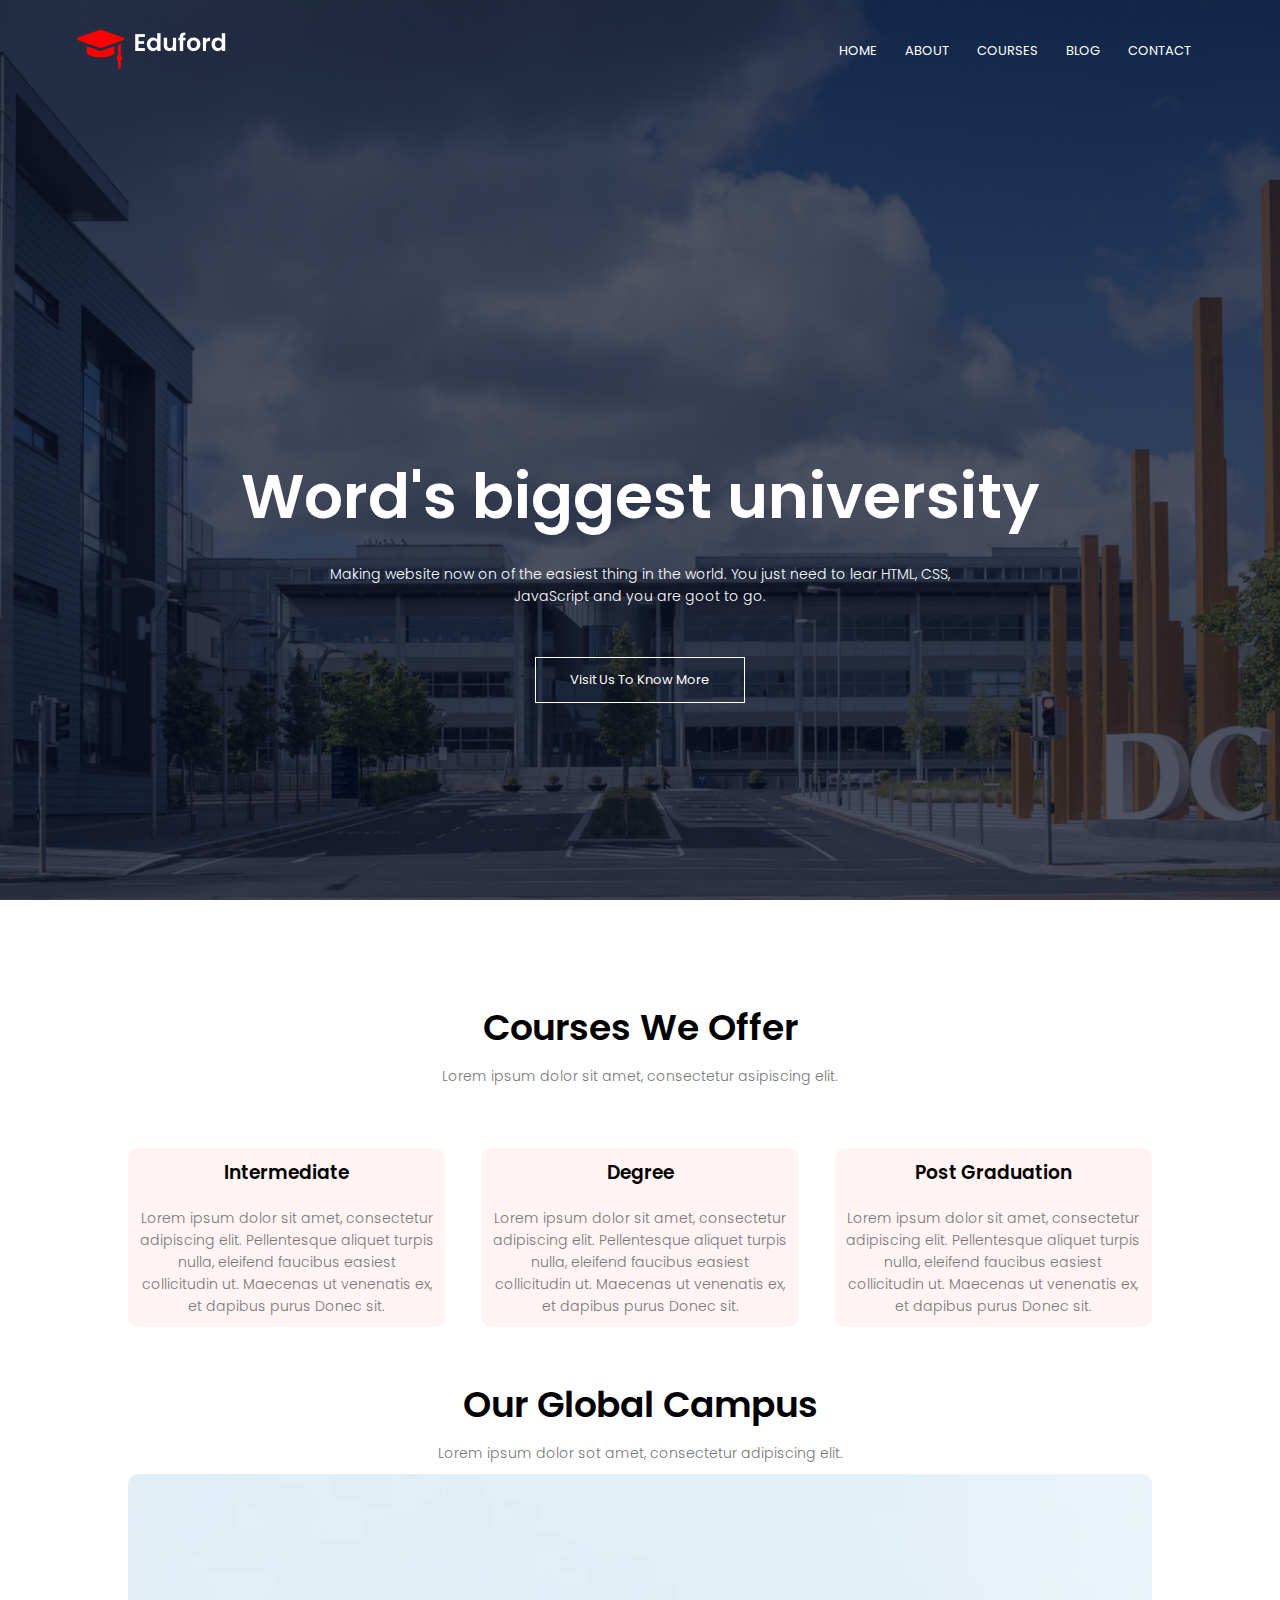
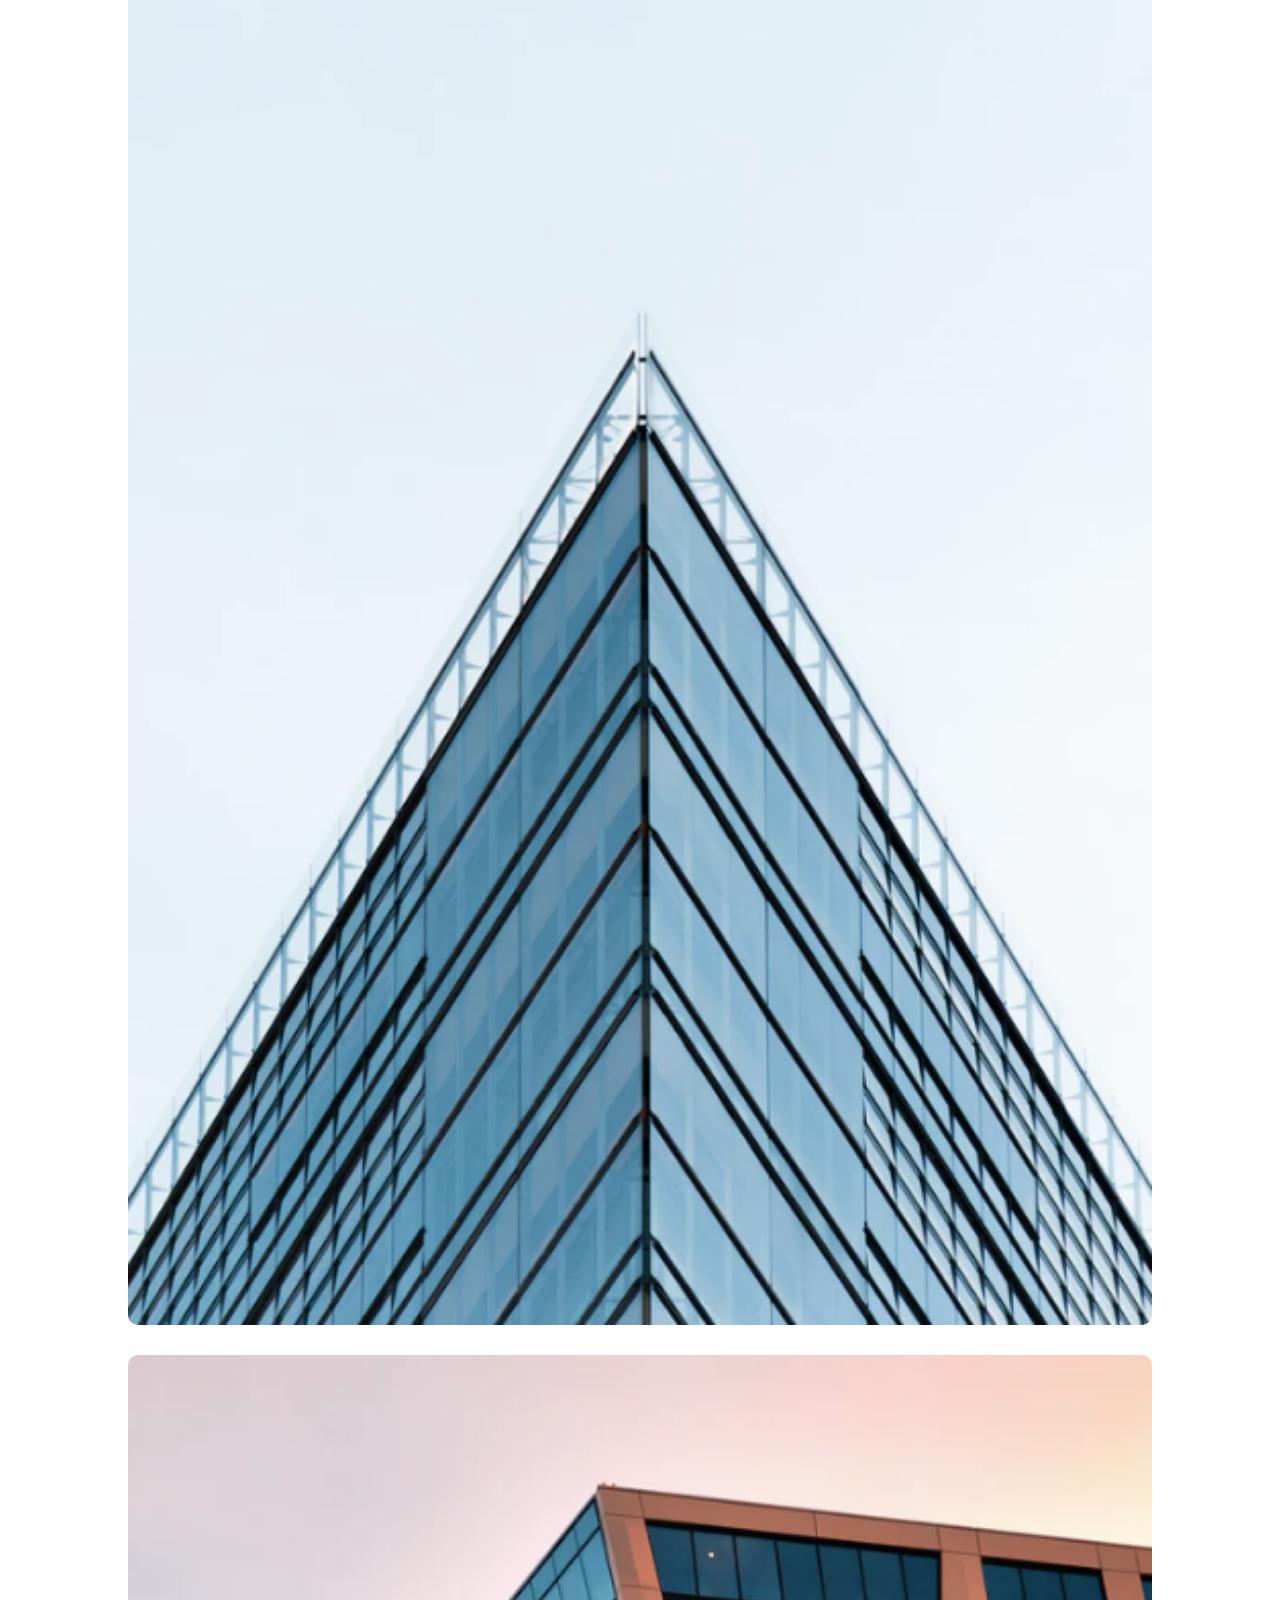
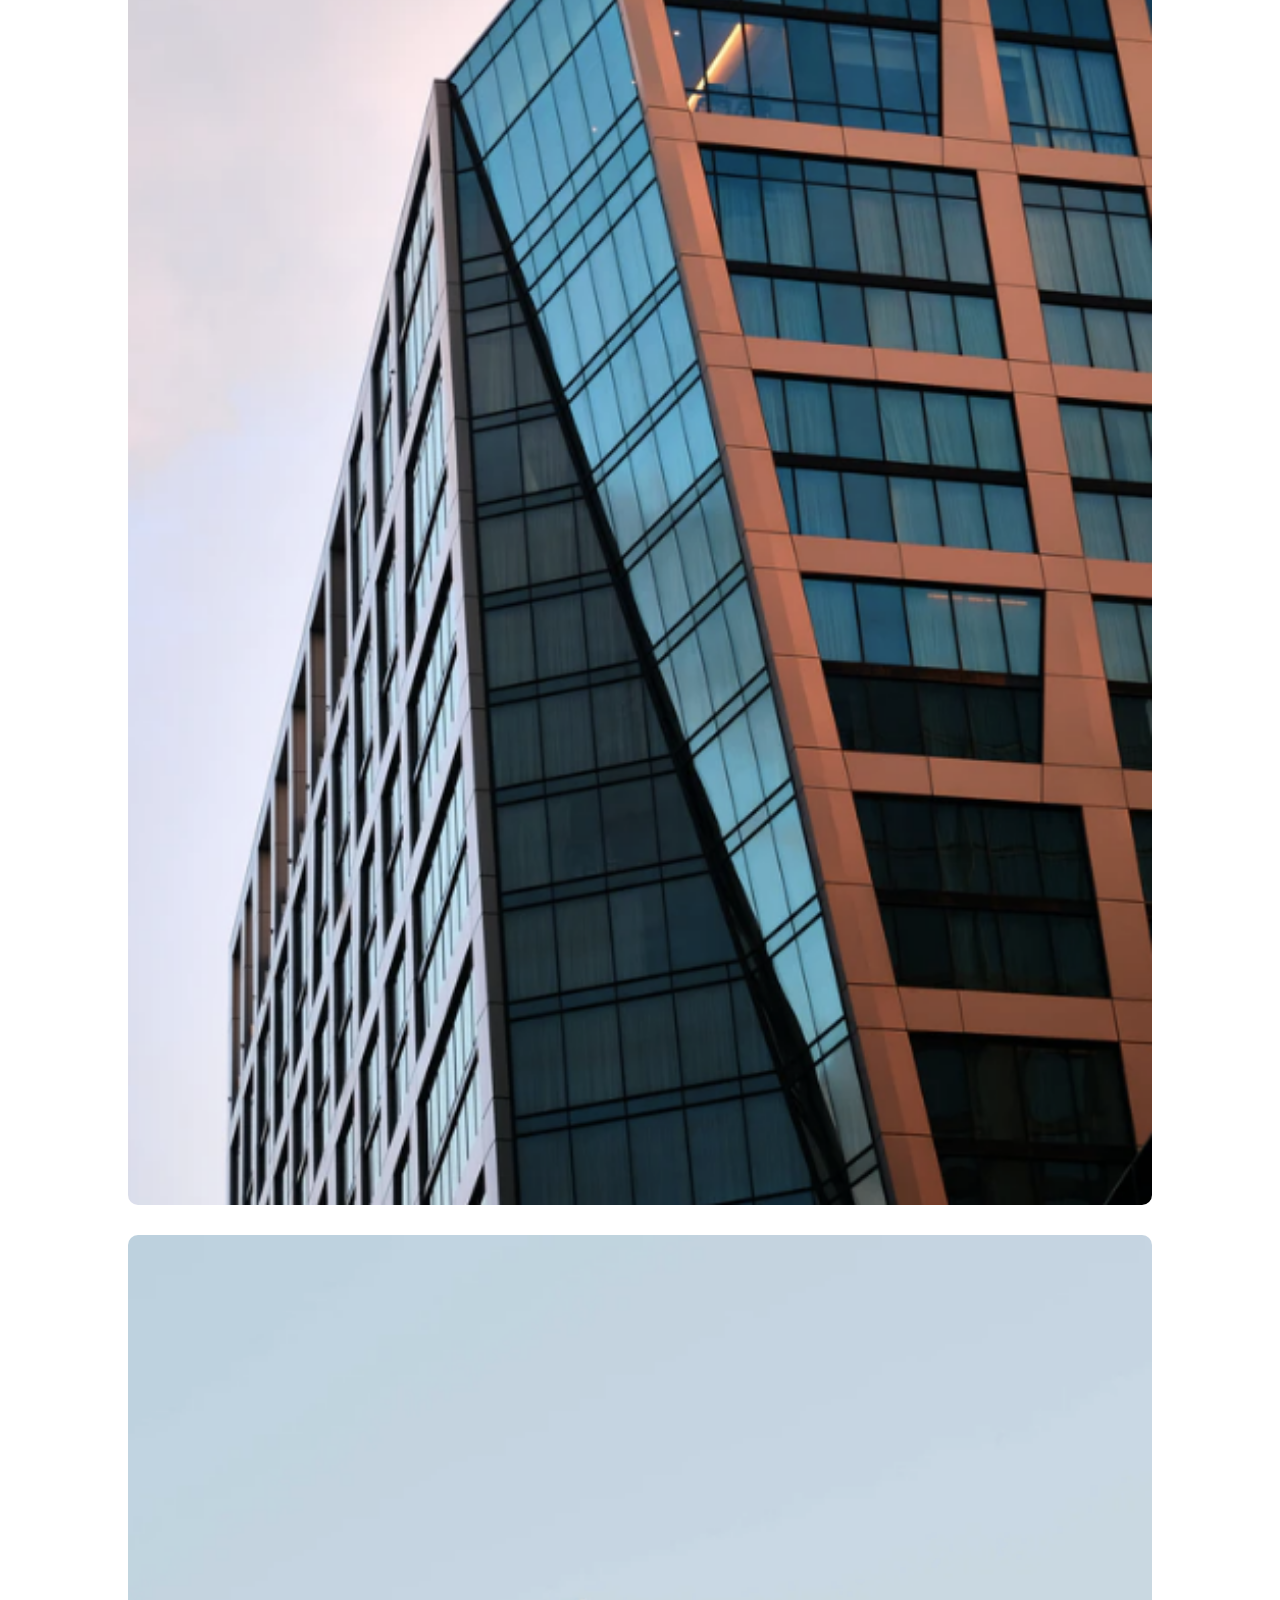
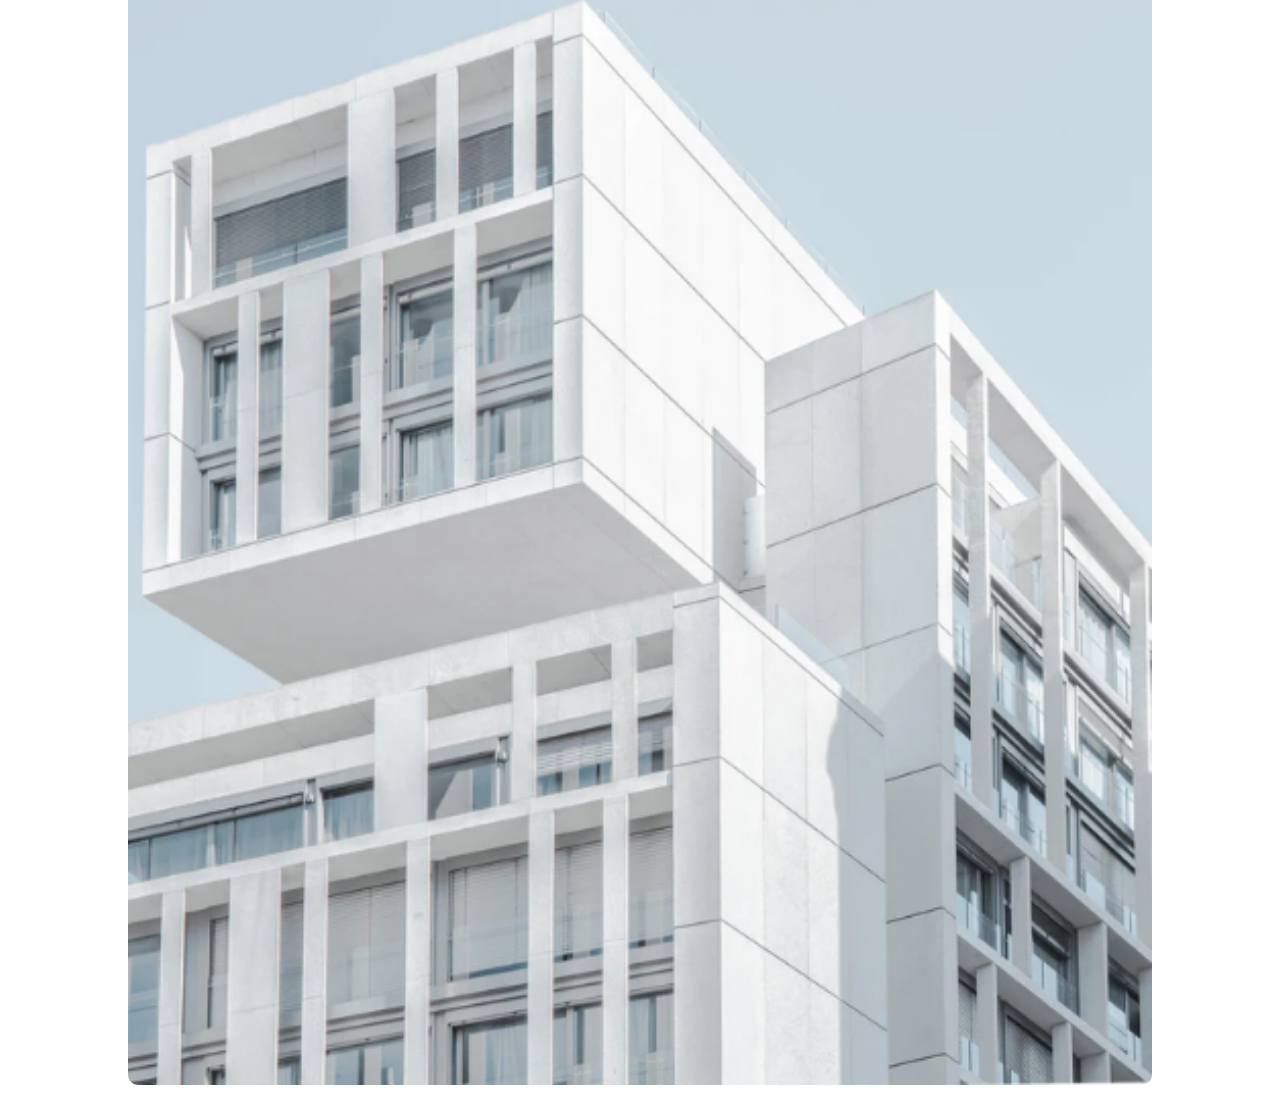
==== index.html @ e01d10f8 "creating website" ====
<!DOCTYPE html>
<html lang="en" dir="ltr">
<head>
    <meta name="viewport" content="with=device-width,initial-scale=1.0">
    <title>University Website Design</title>
    <link rel="stylesheet" href="style.css">
    <link rel="preconnect" href="https://fonts.gstatic.com">
    <link href="https://fonts.googleapis.com/css2?family=Poppins:wght@700&display=swap" rel="stylesheet">
    <link rel="stylesheet" href="https://stackpath.bootstrapcdn.com/font-awesome/4.7.0/css/font-awesome.min.css">
</head>
<body>
  <section class="header">
      <nav>
          <a href="index.html"><img src="images/logo.png"></a>
          <div class="nav-links" id="navLinks">
            <i class="fa fa-chevron-left" onclick="hideMenu()"></i>
            <ul>
              <li><a href="">HOME</a></li>
              <li><a href="">ABOUT</a></li>
              <li><a href="">COURSES</a></li>
              <li><a href="">BLOG</a></li>
              <li><a href="">CONTACT</a></li>
            </ul>
          </div>
          <i class="fa fa-bars" onclick="showMenu()"></i>
      </nav>
  <div class="text-box">
    <h1>Word's biggest university</h1>
    <p>Making website now on of the easiest thing in the world. You
      just need to lear HTML, CSS,<br>JavaScript and you are goot to go.
    </p>
    <a href="" class="hero-btn">Visit Us To Know More</a>
  </div>
</section>


<!---------------------------Course---------------------------->
<section class="course">
  <h1>Courses We Offer</h1>
  <p>Lorem ipsum dolor sit amet, consectetur asipiscing elit.</p>

  <div class="row">
    <div class="course-col">
      <h3>Intermediate</h3>
      <p>Lorem ipsum dolor sit amet, consectetur adipiscing elit.
      Pellentesque aliquet turpis nulla, eleifend faucibus easiest
    collicitudin ut. Maecenas ut venenatis ex, et dapibus purus
    Donec sit.</p>
    </div>
    <div class="course-col">
      <h3>Degree</h3>
      <p>Lorem ipsum dolor sit amet, consectetur adipiscing elit.
      Pellentesque aliquet turpis nulla, eleifend faucibus easiest
    collicitudin ut. Maecenas ut venenatis ex, et dapibus purus
    Donec sit.</p>
    </div>
    <div class="course-col">
      <h3>Post Graduation</h3>
      <p>Lorem ipsum dolor sit amet, consectetur adipiscing elit.
      Pellentesque aliquet turpis nulla, eleifend faucibus easiest
    collicitudin ut. Maecenas ut venenatis ex, et dapibus purus
    Donec sit.</p>
    </div>
  </div>
</section>


<!-----------------------------Campus------------------------------->
<section class="campus">
    <h1>Our Global Campus</h1>
    <p>Lorem ipsum dolor sot amet, consectetur adipiscing elit.</p>
    <div class=row">
      <div class="campus-col">
        <img src="images/london.png">
        <div class="layer">
          <h3>LONDON</h3>
        </div>
      </div>
    </div>
      <div class=row">
        <div class="campus-col">
          <img src="images/newyork.png">
          <div class="layer">
            <h3>NEWYORK</h3>
          </div>
        </div>
      </div>
        <div class=row">
          <div class="campus-col">
            <img src="images/washington.png">
            <div class="layer">
              <h3>WASHINGTON</h3>
            </div>
          </div>
        </div>

</section>

<!-------------------JavaScript Toggle Menu-------------------->
<script>
  var navLinks = document.getElementById("navLinks");
  function showMenu() {
    navLinks.style.right = "0px";
  }
  function hideMenu() {
    navLinks.style.right = "-200px";
  }
</script>
</body>
</html>
---- style.css ----
*{
  margin: 0;
  padding: 0;
  font-family: 'Poppins', sans-serif;
}

.header{
  min-height: 100vh;
  width: 100%;
  background-image: linear-gradient(rgba(4,9,30,0.7),rgba(4,9,30,0.7)),url(images/banner.png);
  background-position: center;
  background-size: cover;
  position: relative;
}
nav{
  display: flex;
  padding: 2% 6%;
  justify-content: space-between;
  align-items: center;
}
nav img{
  width: 150px;
}
.nav-links{
  flex: 1;
  text-align: right;
}
.nav-links ul li{
  list-style: none;
  display: inline-block;
  padding:8px 12px;
  position: relative;
}
.nav-links ul li a{
  color: #fff;
  text-decoration: none;
  font-size: 13px;
}
.nav-links ul li::after{
  content: '';
  width: 0%;
  height: 2px;
  background: #f44336;
  display: block;
  margin:auto;
}
.nav-links ul li:hover::after{
  width: 100%;
}
.text-box{
  width: 100%;
  color: #fff;
  position: absolute;
  top: 50%;
  left: 50%
  transform:translate(-50%,-50%);
  text-align: center;
}
.text-box h1{
font-size: 62px;
}
.text-box p{
margin: 10px 0 40px;
font-size: 14px;
color: #fff;
}
.hero-btn{
    display: inline-block;
    text-decoration: none;
    color: #fff;
    border: 1px solid #fff;
    padding: 12px 34px;
    font-size: 13px;
    background: transparent;
    position: relative;
    cursor: pointer;
}
.hero-btn:hover{
  border: 1px solid #f44336;
  background: #f44336;
  transition: 1s;
}
nav .fa{
  display: none;
}
@media(max-width: 700px) {

.text-box h1{
  font-size: 20px;
    }

.nav-links ul li{
    display: block;
    }

.nav-links{
  position: absolute;
  background: #f44336;
  height: 100vh;
  width: 200px;
  top: 0;
  right: -200px;
  text-align: left;
  z-index: 2;
  transition: 0.6s;
    }

nav .fa{
  display: block;
  color: #fff;
  margin: 10px;
  font-size: 22px;
  cursor: pointer;
    }

.nav-links ul{
  padding: 30px;
    }
}

/*-------course--------*/

.course{
  width: 80%;
  margin: auto;
  text-align: center;
  padding-top: 100px;
}
h1{
  font-size: 36px;
  font-weight: 600;
}
p{
  color: #777;
  font-size: 14px;
  font-weight: 300;
  line-height: 22px;
  padding: 10px;
}
.row{
  margin-top: 5%;
  display: flex;
  justify-content: space-between;
}
.course-col{
  flex-basis: 31%;
  background: #fff3f3;
  border-radius: 10px;
  margin-bottom: 20px 12px;
  box-sizing: border-box;
}
h3{
  text-align: center;
  font-weight: 600;
  margin: 10px 0;
}
.course-col:hover{
  box-shadow: 0 0 20px 0px rgba(0,0,0,0.2);
}
@media(max-width: 700px){
  .row{
    flex-direction: column;
  }
}

/*--------Campus---------*/
.campus{
  width: 80%;
  margin: auto;
  text-align: center;
  padding-top: 50px;
}
.campus-col{
  flex-basis: 32%;
  border-radius: 10px;
  margin-bottom: 30px;
  position: relative;
  overflow: hidden;
}
.campus-col img{
  width: 100%;
  display: block;
}
.layer{
  background: transparent;
  height: 100%;
  width: 100%;
  position: absolute;
  top: 0;
  left: 0;
  transition: 0.5s;
}
.layer:hover{
  background: rgba(226,0,0,0.7);
}
.layer h3{
  width: 100%;
  font-weight: 500;
  color: #fff;
  font-size: 26px;
  bottom: 0;
  left: 50%;
  transform: translateX(-50%);
  position: absolute;
  opacity: 0;
  transition: 0.5s;
}
.layer:hover h3{
  bottom:49%;
  opacity: 1;
}
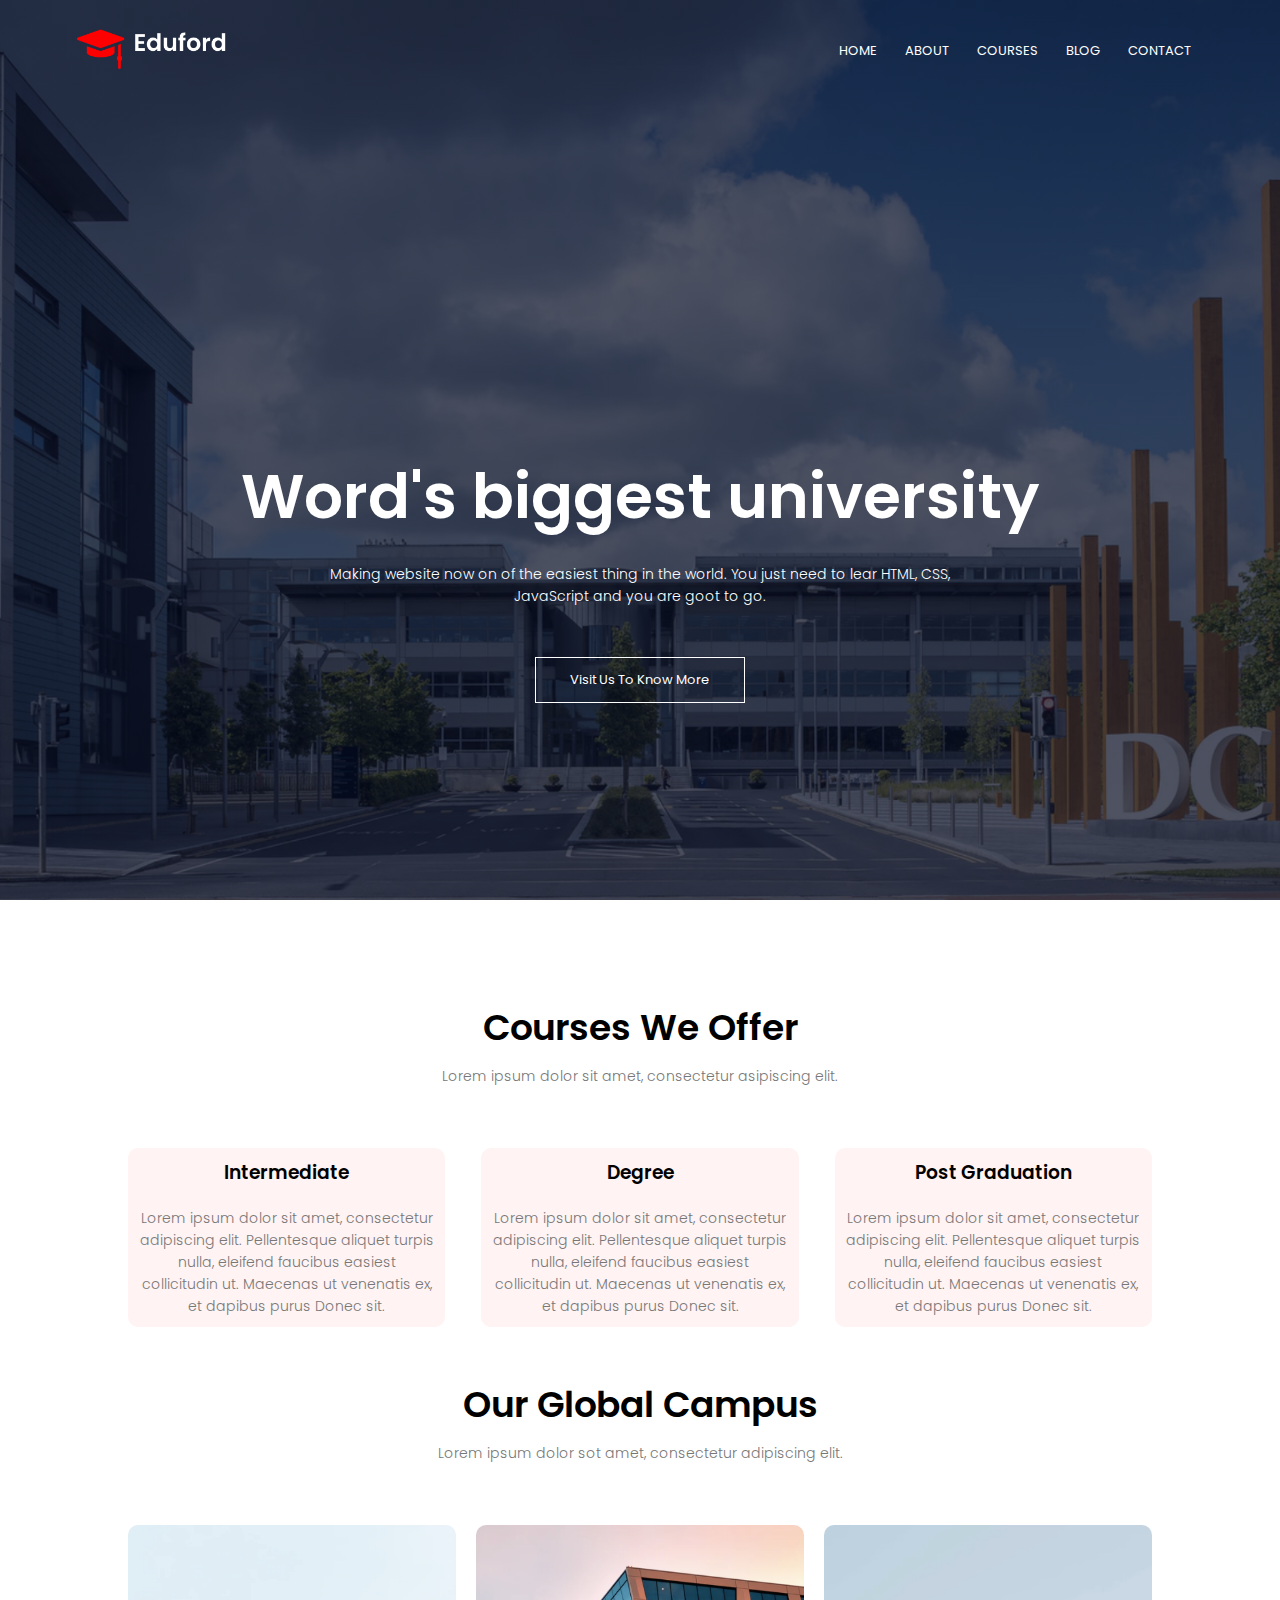
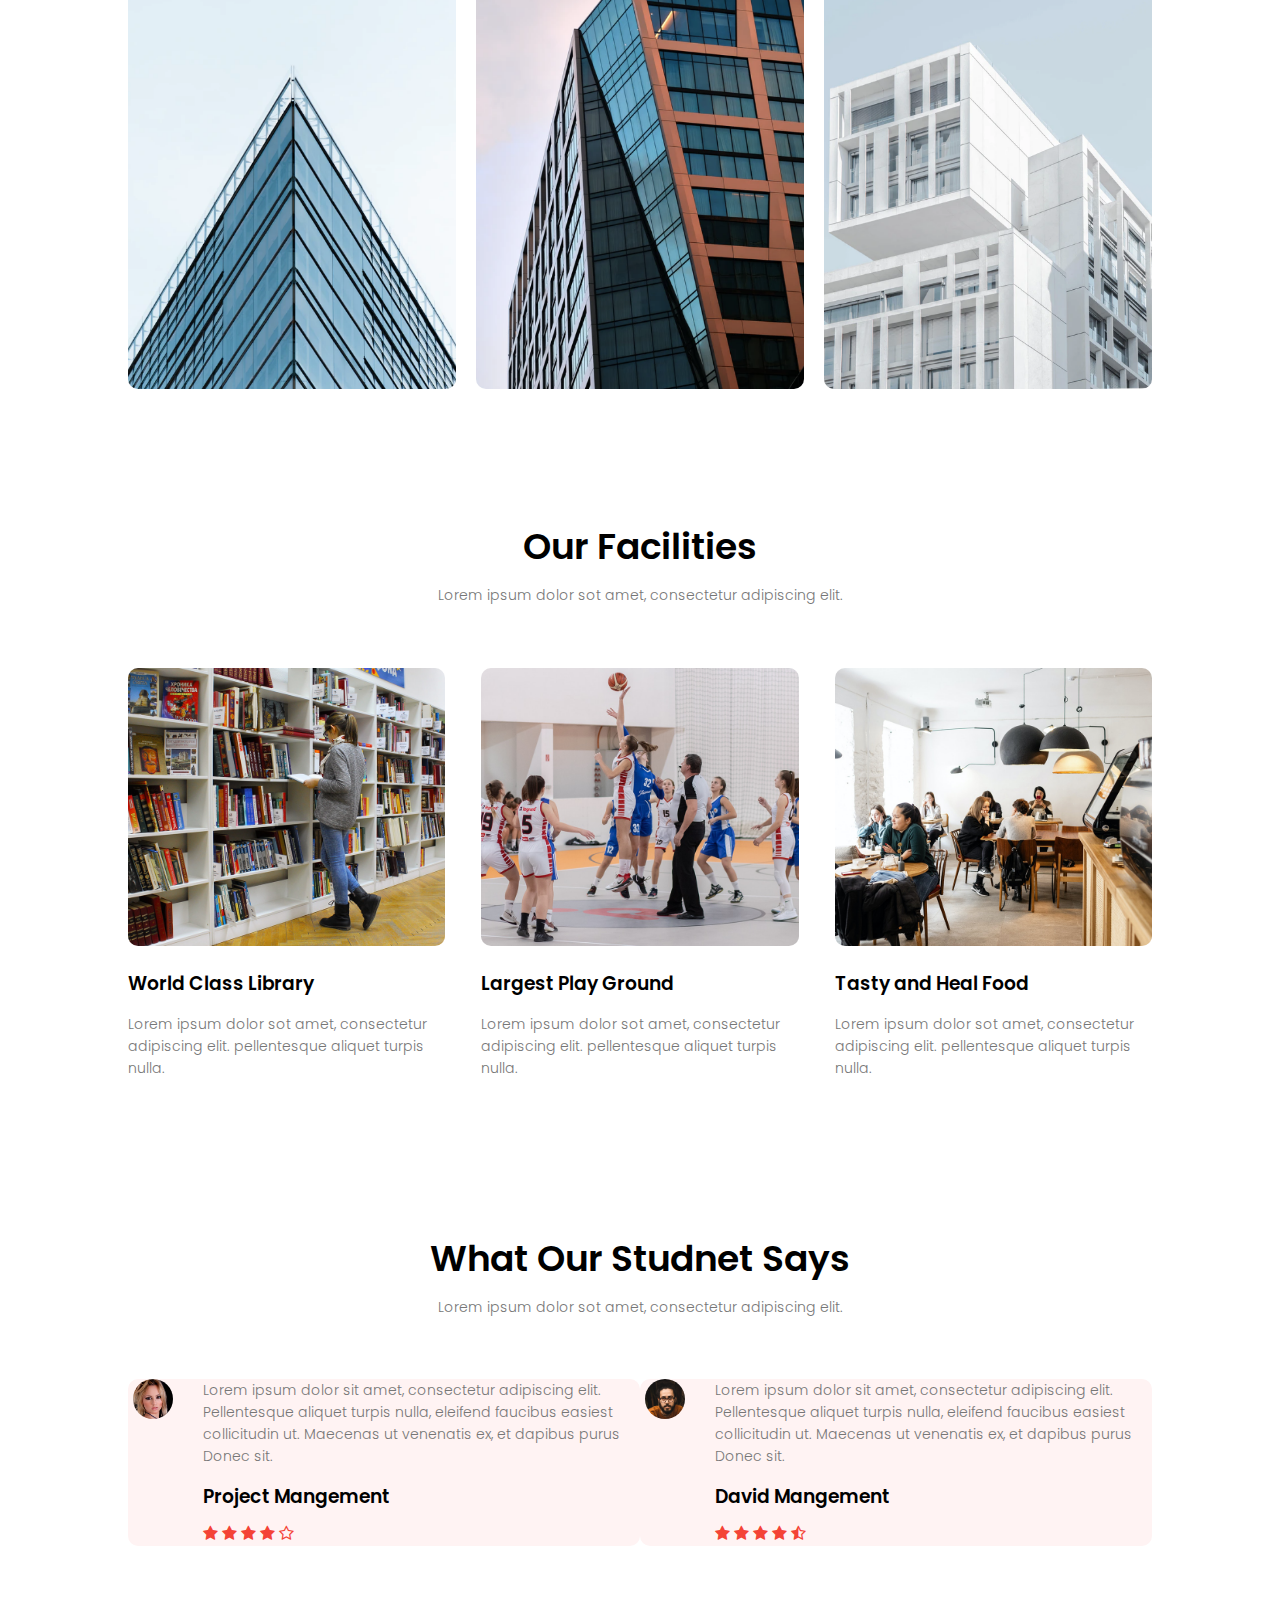
==== commit e1c53a4f: "adding new abelites" ====
--- a/index.html
+++ b/index.html
@@ -67,33 +67,102 @@
 
 <!-----------------------------Campus------------------------------->
 <section class="campus">
-    <h1>Our Global Campus</h1>
+  <h1>Our Global Campus</h1>
+  <p>Lorem ipsum dolor sot amet, consectetur adipiscing elit.</p>
+<div class="row">
+  <div class="campus-col">
+    <img src="images/london.png">
+    <div class="layer">
+      <h3>LONDON</h3>
+  </div>
+  </div>
+  <div class="campus-col">
+    <img src="images/newyork.png">
+    <div class="layer">
+      <h3>NEW YOURK</h3>
+  </div>
+  </div>
+  <div class="campus-col">
+    <img src="images/washington.png">
+    <div class="layer">
+      <h3>WASHINGTON</h3>
+  </div>
+</div>
+</div>
+
+</section>
+<!-------------------Facilities-------------------->
+
+<section class="facilities">
+    <h1>Our Facilities</h1>
     <p>Lorem ipsum dolor sot amet, consectetur adipiscing elit.</p>
-    <div class=row">
-      <div class="campus-col">
-        <img src="images/london.png">
-        <div class="layer">
-          <h3>LONDON</h3>
+
+    <div class="row">
+        <div class="facilities-col">
+            <img src="images/library.png">
+            <h3>World Class Library</h3>
+            <p>Lorem ipsum dolor sot amet, consectetur adipiscing elit.
+            pellentesque aliquet turpis nulla.</p>
+        </div>
+
+
+        <div class="facilities-col">
+            <img src="images/basketball.png">
+            <h3>Largest Play Ground</h3>
+            <p>Lorem ipsum dolor sot amet, consectetur adipiscing elit.
+            pellentesque aliquet turpis nulla.</p>
+        </div>
+
+
+        <div class="facilities-col">
+            <img src="images/cafeteria.png">
+            <h3>Tasty and Heal Food</h3>
+            <p>Lorem ipsum dolor sot amet, consectetur adipiscing elit.
+            pellentesque aliquet turpis nulla.</p>
+        </div>
+    </div>
+</section>
+
+<!-------------------testimonials-------------------->
+
+<section class="testimonials">
+      <h1>What Our Studnet Says</h1>
+      <p>Lorem ipsum dolor sot amet, consectetur adipiscing elit.</p>
+
+      <div class="row">
+        <div class="testimonials-col">
+          <img src="images/user1.jpg">
+          <div>
+            <p>Lorem ipsum dolor sit amet, consectetur adipiscing elit.
+            Pellentesque aliquet turpis nulla, eleifend faucibus easiest
+            collicitudin ut. Maecenas ut venenatis ex, et dapibus purus
+            Donec sit.</p>
+            <h3>Project Mangement</h3>
+            <i class="fa fa-star" ></i>
+            <i class="fa fa-star" ></i>
+            <i class="fa fa-star" ></i>
+            <i class="fa fa-star" ></i>
+            <i class="fa fa-star-o" ></i>
+          </div>
+
+        </div>
+        <div class="testimonials-col">
+          <img src="images/user2.jpg">
+          <div>
+            <p>Lorem ipsum dolor sit amet, consectetur adipiscing elit.
+            Pellentesque aliquet turpis nulla, eleifend faucibus easiest
+            collicitudin ut. Maecenas ut venenatis ex, et dapibus purus
+            Donec sit.</p>
+            <h3>David Mangement</h3>
+            <i class="fa fa-star" ></i>
+            <i class="fa fa-star" ></i>
+            <i class="fa fa-star" ></i>
+            <i class="fa fa-star" ></i>
+            <i class="fa fa-star-half-o" ></i>
+          </div>
+
         </div>
       </div>
-    </div>
-      <div class=row">
-        <div class="campus-col">
-          <img src="images/newyork.png">
-          <div class="layer">
-            <h3>NEWYORK</h3>
-          </div>
-        </div>
-      </div>
-        <div class=row">
-          <div class="campus-col">
-            <img src="images/washington.png">
-            <div class="layer">
-              <h3>WASHINGTON</h3>
-            </div>
-          </div>
-        </div>
-
 </section>
 
 <!-------------------JavaScript Toggle Menu-------------------->
--- a/style.css
+++ b/style.css
@@ -42,6 +42,7 @@
   height: 2px;
   background: #f44336;
   display: block;
+  transition: 0.2s;
   margin:auto;
 }
 .nav-links ul li:hover::after{
@@ -84,6 +85,12 @@
   display: none;
 }
 @media(max-width: 700px) {
+.course h1{
+  font-size: 28px;
+}
+.campus h1{
+  font-size: 28px;
+}
 
 .text-box h1{
   font-size: 20px;
@@ -156,6 +163,8 @@
 }
 .course-col:hover{
   box-shadow: 0 0 20px 0px rgba(0,0,0,0.2);
+  transition: 0.1s;
+
 }
 @media(max-width: 700px){
   .row{
@@ -209,3 +218,67 @@
   bottom:49%;
   opacity: 1;
 }
+/*-----------Facilities------------*/
+
+.facilities{
+  width: 80%;
+  margin: auto;
+  text-align: center;
+  padding-top: 100px;
+}
+.facilities-col{
+  flex-basis: 31%;
+  border-radius: 10px;
+  margin-bottom: 5%;
+  text-align: left;
+}
+
+.facilities-col img{
+  width: 100%;
+  border-radius: 10px;
+}
+.facilities-col p{
+  padding: 0;
+}
+.facilities-col h3{
+  margin-top: 16px;
+  margin-bottom: 15px;
+  text-align: left;
+}
+.testimonials{
+  width: 80%;
+  margin: auto;
+  padding-top: 100px;
+  text-align: center;
+}
+.testimonials-col{
+  flrex-basis: 44%;
+  border-radius: 10px;
+  margin-bottom: 5%;
+  text-align: left;
+  background: #fff3f3;
+  cursor: pointer;
+  display: flex;
+}
+.testimonials-col img{
+  height: 40px;
+  margin-left: 5px;
+  margin-right: 30px;
+  border-radius: 50%;
+}
+.testimonials-col p{
+  padding: 0;
+}
+.testimonials-col h3{
+  margin-top: 15px;
+  text-align: left;
+}
+.testimonials-col .fa{
+  color: #f44336;
+}
+@media (max-width: 700px){
+  .testimonials-col img{
+    margin-left: 0px;
+    margin-right: 15px;
+  }
+}
